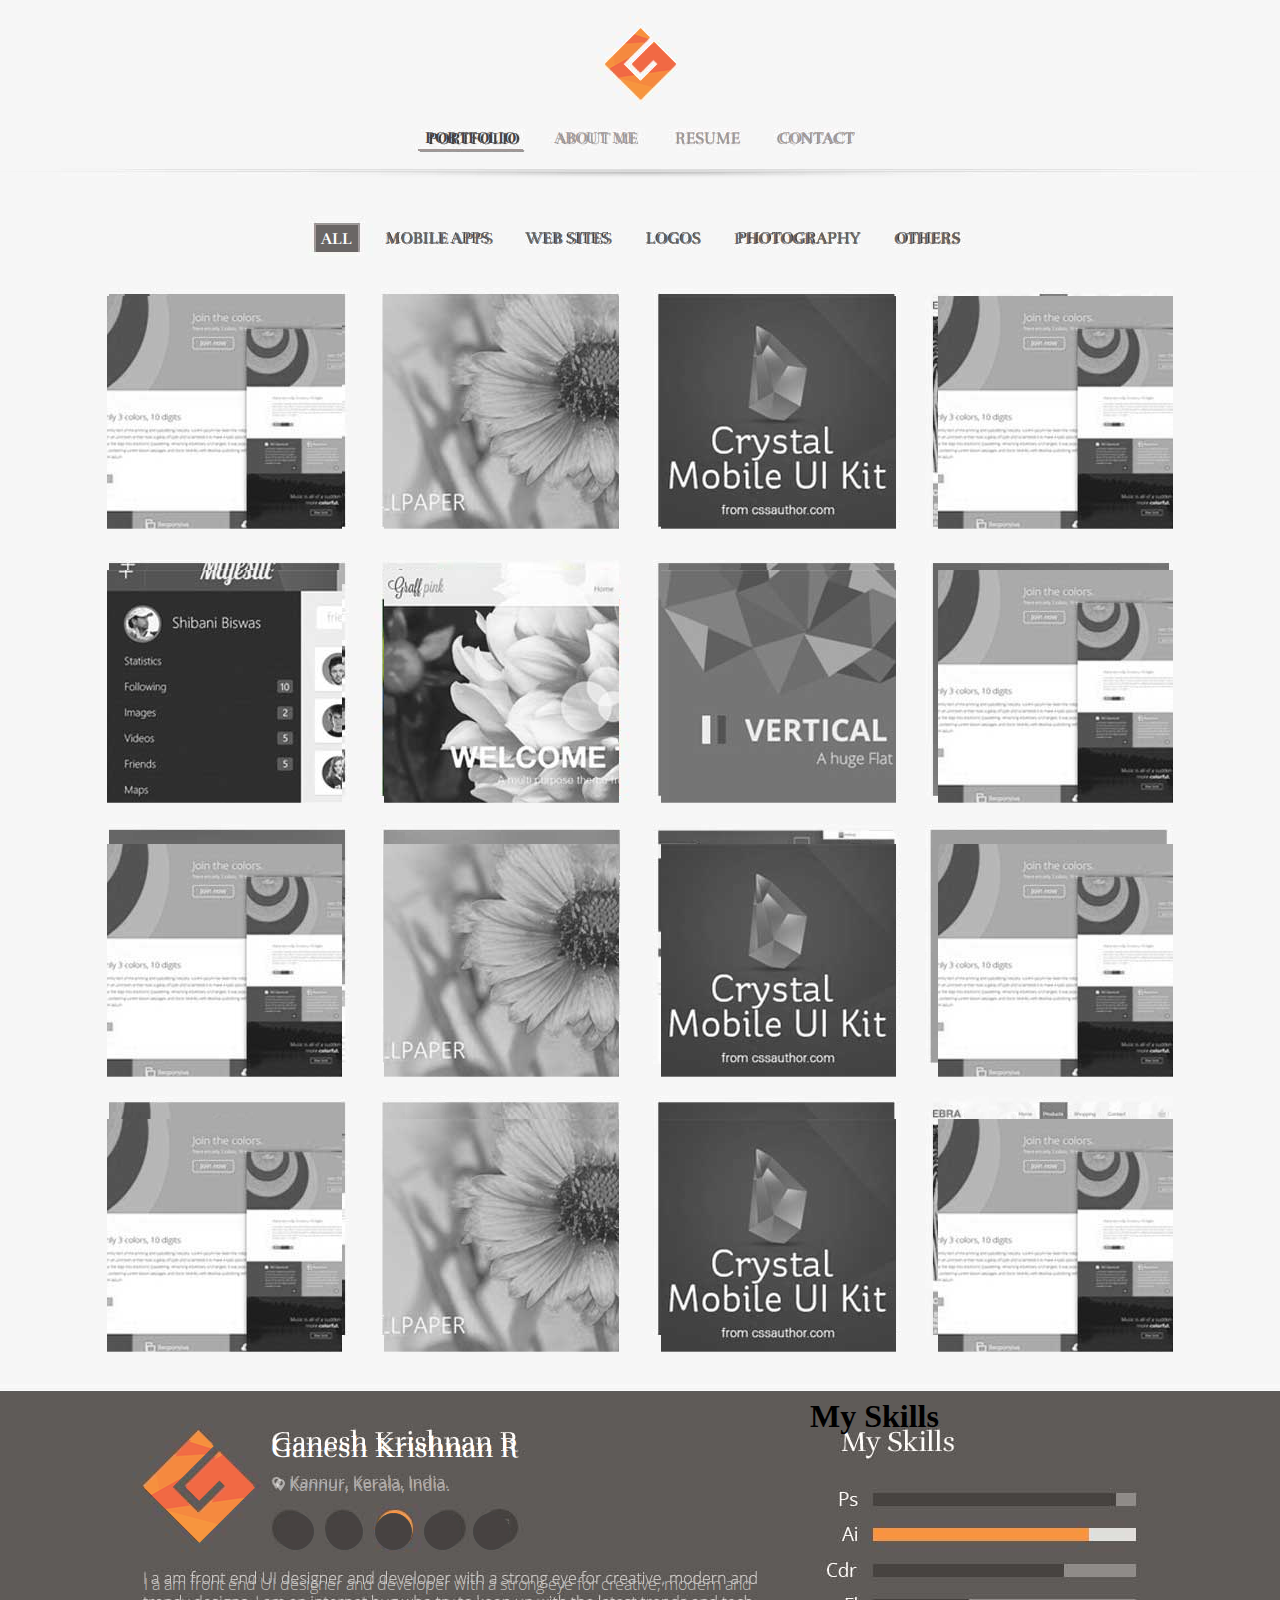
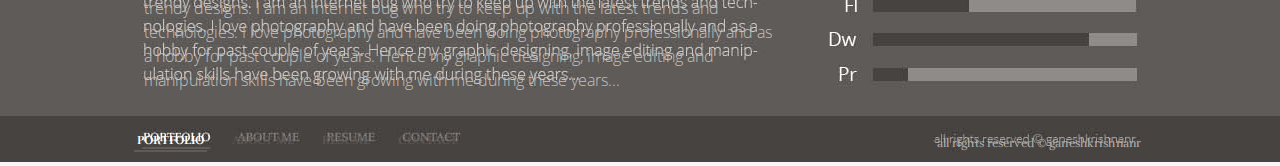
==== homework_10/index.html @ 7cc88f21 "git add" ====
<!DOCTYPE html>
<html lang="en">
<head>
    <meta charset="UTF-8">
    <meta name="viewport" content="width=device-width, initial-scale=1.0">
    <meta http-equiv="X-UA-Compatible" content="ie=edge">
    <link href="https://fonts.googleapis.com/css?family=Open+Sans:300,400|Rufina:400,700" rel="stylesheet">
    <link rel="stylesheet" href="https://use.fontawesome.com/releases/v5.4.1/css/all.css" integrity="sha384-5sAR7xN1Nv6T6+dT2mhtzEpVJvfS3NScPQTrOxhwjIuvcA67KV2R5Jz6kr4abQsz" crossorigin="anonymous">
    <link rel="stylesheet" href="./css/normalize.css">
    <link rel="stylesheet" href="./css/style.css">
    <title>Document_10</title>
</head>
<body>
    <div class="container">
        <div class="main_menu">
            <div class="logo"> <a href="javascript:void(0)"><img src="./img/Logo_main.png" alt=""></a> </div>

            <nav class="nav">
                    <ul class="nav__list">           
                        <li class="nav__item"><a href="javascript:void(0)" class="nav__link nav__link--active">Portfolio</a></li>
                        <li class="nav__item"><a href="javascript:void(0)" class="nav__link">About me</a></li>
                        <li class="nav__item"><a href="javascript:void(0)" class="nav__link">Resume</a></li>
                        <li class="nav__item"><a href="javascript:void(0)" class="nav__link">Contact</a></li>
                    </ul>
                </nav>
                <div class="line"><img src="./img/shadow_menu.png" alt=""> </div>
 </div>
        <div class="portfolio">
                <nav class="nav__portfolio">
                        <ul class="nav__list__portfolio">           
                            <li class="nav__item__portfolio"><a href="javascript:void(0)" class="nav__link__portfolio nav__link__portfolio--active">All</a></li>
                            <li class="nav__item__portfolio"><a href="javascript:void(0)" class="nav__link__portfolio">Mobile Apps</a></li>
                            <li class="nav__item__portfolio"><a href="javascript:void(0)" class="nav__link__portfolio">Web sites</a></li>
                            <li class="nav__item__portfolio"><a href="javascript:void(0)" class="nav__link__portfolio">Logos</a></li>
                            <li class="nav__item__portfolio"><a href="javascript:void(0)" class="nav__link__portfolio">Photography</a></li>
                            <li class="nav__item__portfolio"><a href="javascript:void(0)" class="nav__link__portfolio">Others</a></li>
                        </ul>
                    </nav>
                    <div class="portfolio_img">
                   <a class="link_portfolio" href="javascript:void(0)" > 
                       <img class="img_1" src="./img/img_1.jpg" alt="" >
                       <img class="hidden" src="./img/img_2.jpg" alt="" >
                    </a>
                   <a class="link_portfolio" href="javascript:void(0)" > 
                       <img class="img_1" src="./img/img_2.jpg" alt="" >
                       <img class="hidden" src="./img/img_1.jpg" alt="" >
                    </a>
                   <a class="link_portfolio" href="javascript:void(0)" > 
                       <img class="img_1" src="./img/img_3.jpg" alt="" >
                       <img class="hidden" src="./img/img_2.jpg" alt="" >
                    </a>
                  <a class="link_portfolio" href="javascript:void(0)" >
                       <img class="img_1"  src="./img/img_1.jpg" alt="" >
                       <img class="hidden" src="./img/img_2.jpg" alt="" >
                    </a>
                   <a class="link_portfolio" href="javascript:void(0)" >
                       <img class="img_1" src="./img/img_4.jpg" alt="" >
                       <img class="hidden" src="./img/img_2.jpg" alt="" >
                </a>
                  <a class="link_portfolio" href="javascript:void(0)" > 
                      <img class="img_1" src="./img/img_5.jpg" alt=""   >
                      <img class="hidden" src="./img/Layer 22.jpg" alt="" >
                    </a>
                   <a class="link_portfolio"  href="javascript:void(0)" >
                       <img class="img_1" src="./img/img_6.jpg" alt="" >
                       <img class="hidden" src="./img/img_2.jpg" alt="" ></a>
                   <a class="link_portfolio"  href="javascript:void(0)" >
                       <img  class="img_1" src="./img/img_1.jpg" alt="" >
                       <img class="hidden" src="./img/img_2.jpg" alt="" ></a>
                  <a class="link_portfolio"  href="javascript:void(0)" > 
                      <img  class="img_1" src="./img/img_1.jpg" alt="" >
                      <img class="hidden" src="./img/img_2.jpg" alt="" ></a>
                  <a class="link_portfolio"  href="javascript:void(0)" >  
                      <img class="img_1"  src="./img/img_2.jpg" alt="" >
                      <img class="hidden" src="./img/img_1.jpg" alt="" ></a>
                  <a  class="link_portfolio" href="javascript:void(0)" > 
                      <img class="img_1"  src="./img/img_3.jpg" alt="" >
                      <img class="hidden" src="./img/img_2.jpg" alt="" ></a>
                  <a class="link_portfolio"  href="javascript:void(0)" >
                       <img class="img_1"  src="./img/img_1.jpg" alt="" >
                       <img class="hidden" src="./img/img_2.jpg" alt="" ></a>
                  <a class="link_portfolio"  href="javascript:void(0)" > 
                      <img  class="img_1" src="./img/img_1.jpg" alt="" >
                      <img class="hidden" src="./img/img_2.jpg" alt="" ></a>
                  <a class="link_portfolio"  href="javascript:void(0)" > 
                       <img class="img_1"  src="./img/img_2.jpg" alt="" >
                       <img class="hidden" src="./img/img_1.jpg" alt="" ></a>
                  <a class="link_portfolio"  href="javascript:void(0)" > 
                      <img  class="img_1" src="./img/img_3.jpg" alt="" >
                      <img class="hidden" src="./img/img_2.jpg" alt="" ></a>
                  <a class="link_portfolio"  href="javascript:void(0)" >
                       <img  class="img_1" src="./img/img_1.jpg" alt="" >
                       <img class="hidden" src="./img/img_2.jpg" alt="" ></a>
            </div>
        <div class="main_footer">
<div class="ganesh">
<div class="footer_logo"><a href="javascript:void(0)"><img src="./img/logo_footer.png" alt=""> </a> </div>
<div class="ganesh_krishnam">
<h1>Ganesh Krishnan R</h1>
<p><img src="./img/location.png" alt=""> Kannur, Kerala, India.</p>
<div class="icons">
<div class="icons_circle"><a href="javascript:void(0)"><i class="fab fa-facebook-f"></i></a></div>
<div class="icons_circle"><i class="fab fa-linkedin-in"></i></div>
<div class="icons_circle"><i class="fab fa-behance"></i></div>
<div class="icons_circle"><i class="fab fa-500px"></i></div>
<div class="icons_circle"><i class="fas fa-camera"></i></div>

</div>
</div>
<div class="I_am">
    <p>I a am front end UI designer and developer with a strong eye for creative, modern and trendy designs. I am an internet bug who try to keep up with the latest trends and technologies. I love photography and have been doing photography professionally and as a hobby for past couple of years. Hence my graphic designing, image editing and manipulation skills have been growing with me during these years...</p>
</div>
</div>
<div class="skills">
<h1>My Skills</h1>
<!-- как делать диаграмму??? -->
</div>


        </div>
        <div class="last__footer">
                <nav class="nav__last_footer">
                        <ul class="nav__list__last_footer">           
                            <li class="nav__item__last_footer"><a href="javascript:void(0)" class="nav__link__last_footer nav__link__last_footer--active">Portfolio</a></li>
                            <li class="nav__item__last_footer"><a href="javascript:void(0)" class="nav__link__last_footer">About me</a></li>
                            <li class="nav__item__last_footer"><a href="javascript:void(0)" class="nav__link__last_footer">Resume</a></li>
                            <li class="nav__item__last_footer"><a href="javascript:void(0)" class="nav__link__last_footer">Contact</a></li>
                        </ul>
                </nav>
<p>all rights reserved &copy; ganeshkrishnanr</p>
                           

        </div>
    </div>
</body>
</html>
---- homework_10/css/style.css ----
/* font-family: 'Rufina', serif;
font-family: 'Open Sans', sans-serif; */
body{
    margin: 0;
    padding: 0;
    background-image: url(../img/bg_portfolio.jpg);
    background-position: top;
}
.container{
    max-width: 1066px;
    margin: 0 auto;
    /* border: 1px solid #333; */
    display: flex;
    align-items: stretch;
    flex-direction: column;
}

.main_menu{
    width: 100%;
    display: flex;
    flex-direction: column;
    align-items: center;
    padding-top: 28px;
}
.nav {

}
.nav__list {
    list-style: none;
    padding: 0;
    margin: 0;
    display: flex;
}
.nav__item {
     margin:  26px 2px 18px 2px; 
}
.nav__link {
    font-family: 'Rufina', serif;
    font-weight: 400; 
    font-size: 16px;
       line-height: 1;
       text-transform: uppercase;
    color: #a19795;
    text-decoration: none;
    letter-spacing: -0.01em;
    position: relative;
    padding: 17px;
}
.nav__link:after {
    position: absolute;
    bottom: 14px;
    left: 10px;
    width: calc(100% - 10px * 2);
    height: 2px;
    background-color: #a19795;
    display: block;
    content: '';
    opacity: 0;
    transform: translateY(30px);
    transition: .3s;
}
.nav__link--active, .nav__link:hover {
    font-weight: 700; 
    color: #474241;
}
.nav__link--active:after, .nav__link:hover:after {
    opacity: 1;
    transform: translateY(0);
}
/* ----------------- */
.portfolio {
    width: 100%;

display: flex;
justify-content: center;
flex-direction: column;
}

.nav__portfolio {
    margin:  29px auto 18px auto; 
}
.nav__list__portfolio {
    list-style: none;
    padding: 0;
    margin: 0;
    display: flex;
    
}
.nav__item__portfolio {
      
      padding: 17px 10px 12px 12px ;
}
.nav__link__portfolio {
    font-family: 'Rufina', serif;
    font-weight: 700; 
    font-size: 16px;
       line-height: 1;
       text-transform: uppercase;
    color: #6a6665;
    text-decoration: none;
    letter-spacing: 0.01em;
    position: relative;
    padding: 4px  6px  3px  5px;
  
   
}

.nav__link__portfolio--active, .nav__link__portfolio:hover {
    background: #6a6665; 

    color: #fff;
}
  /* .nav__link__portfolio--active:after, .nav__link__portfolio:hover:after {
    opacity: 1;
   
}   */

.portfolio_img{
    display: flex;
    flex-flow: row wrap;
    justify-content: space-between;
}
.portfolio_img img{

margin-top: 17px;
margin-bottom: 20px;

}
 /* .portfolio_img a:hover{ 
 border: 1px solid #444; 
 background: #474241;
}  */


.hidden{
    display: none;
}
.hidden_1{
    display: none;
}

.link_portfolio:hover .img_1{
    display:none;

}
.link_portfolio:hover .hidden{
    display: block;

}



    /* .hidd{
        display: none;
    }
    .images:hover .hidd_1{
        display: none;
    }
    .images:hover .hidd{
        display: block;
    } */


    
 /* .portfolio_img .hidden:hover .img{
                display: block;
                    }
                
 .portfolio_img .hidden:hover .hidden{
                        display: none;
                            }  */


.main_footer{
    display: flex;
    flex-direction: row;

}


.ganesh{
display: flex;
flex-direction: row;
flex-wrap: wrap;
padding: 56px 37px;
width: 59%;

}

.ganesh_krishnam{
padding: 0px 16px;



}
.ganesh_krishnam h1{
    margin: 0px;
    padding: 0px;
color: #fff;
font-size: 28px;
font-family: 'Rufina', serif;
    font-weight: 400; 
    
}
.ganesh_krishnam p{
    margin: 0px;
    padding: 12px  5px;
color: #b0adac;
font-size: 16px;
font-family: 'Open Sans', sans-serif;
    font-weight: 400; 
    
}



.icons{
    display: flex;
flex-direction: row;
}
.icons_circle{
    display: flex;
    justify-content: center;
    align-items: center;
    width: 35px;
    height: 35px;
    margin: 6px 6px;
    /* padding: 8px 10px; */
    border: 1px solid #444;
    border-radius: 50%;
    background: #474241;
}

.icons_circle a{
    text-decoration: none;
    color: #605a58;
}
.icons_circle:hover{
    background: #f79440;

}
.I_am{
    color: #c2c0bf;
    font-size: 16px;
    font-family: 'Open Sans', sans-serif;
        font-weight: 300; 
        line-height: 24px;
        letter-spacing: -0.01;

}







.last__footer{
display: flex;
flex-direction: row;
justify-content: space-between;
margin-top:-56px; 
margin-left: 17px;
color: #b3b1b1;
font-family: 'Rufina', serif;
font-weight: 400; 
font-size: 12px;
}


.nav__last_footer {

}
.nav__list__last_footer {
    list-style: none;
    padding: 0;
    margin: 0;
    display: flex;
}
.nav__item__last_footer {
     margin:  26px 2px 18px 0px; 
}
.nav__link__last_footer {
    font-family: 'Rufina', serif;
    font-weight: 400; 
    font-size: 12px;
       line-height: 1;
       text-transform: uppercase;
     
    color: #605a58;
    text-decoration: none;
    letter-spacing: -0.01em;
    position: relative;
    padding: 13px;
  
}
.nav__link__last_footer:after {
    position: absolute;
    bottom:8px;
    left: 10px;
    width: calc(100% - 10px * 2);
    height: 2px;
    background-color: #605a58;
   
    display: block;
    content: '';
    opacity: 0;
    transition: .3s;
}
.nav__link__last_footer--active, .nav__link__last_footer:hover {
    font-weight: 700; 
    color: #fff;
}
.nav__link__last_footer--active:after, .nav__link__last_footer:hover:after {
    opacity: 1;
    transform: translateY(0);}


    .last__footer p{
padding-right: 32px;
padding-top: 17px;
letter-spacing: 0.01em;

    }
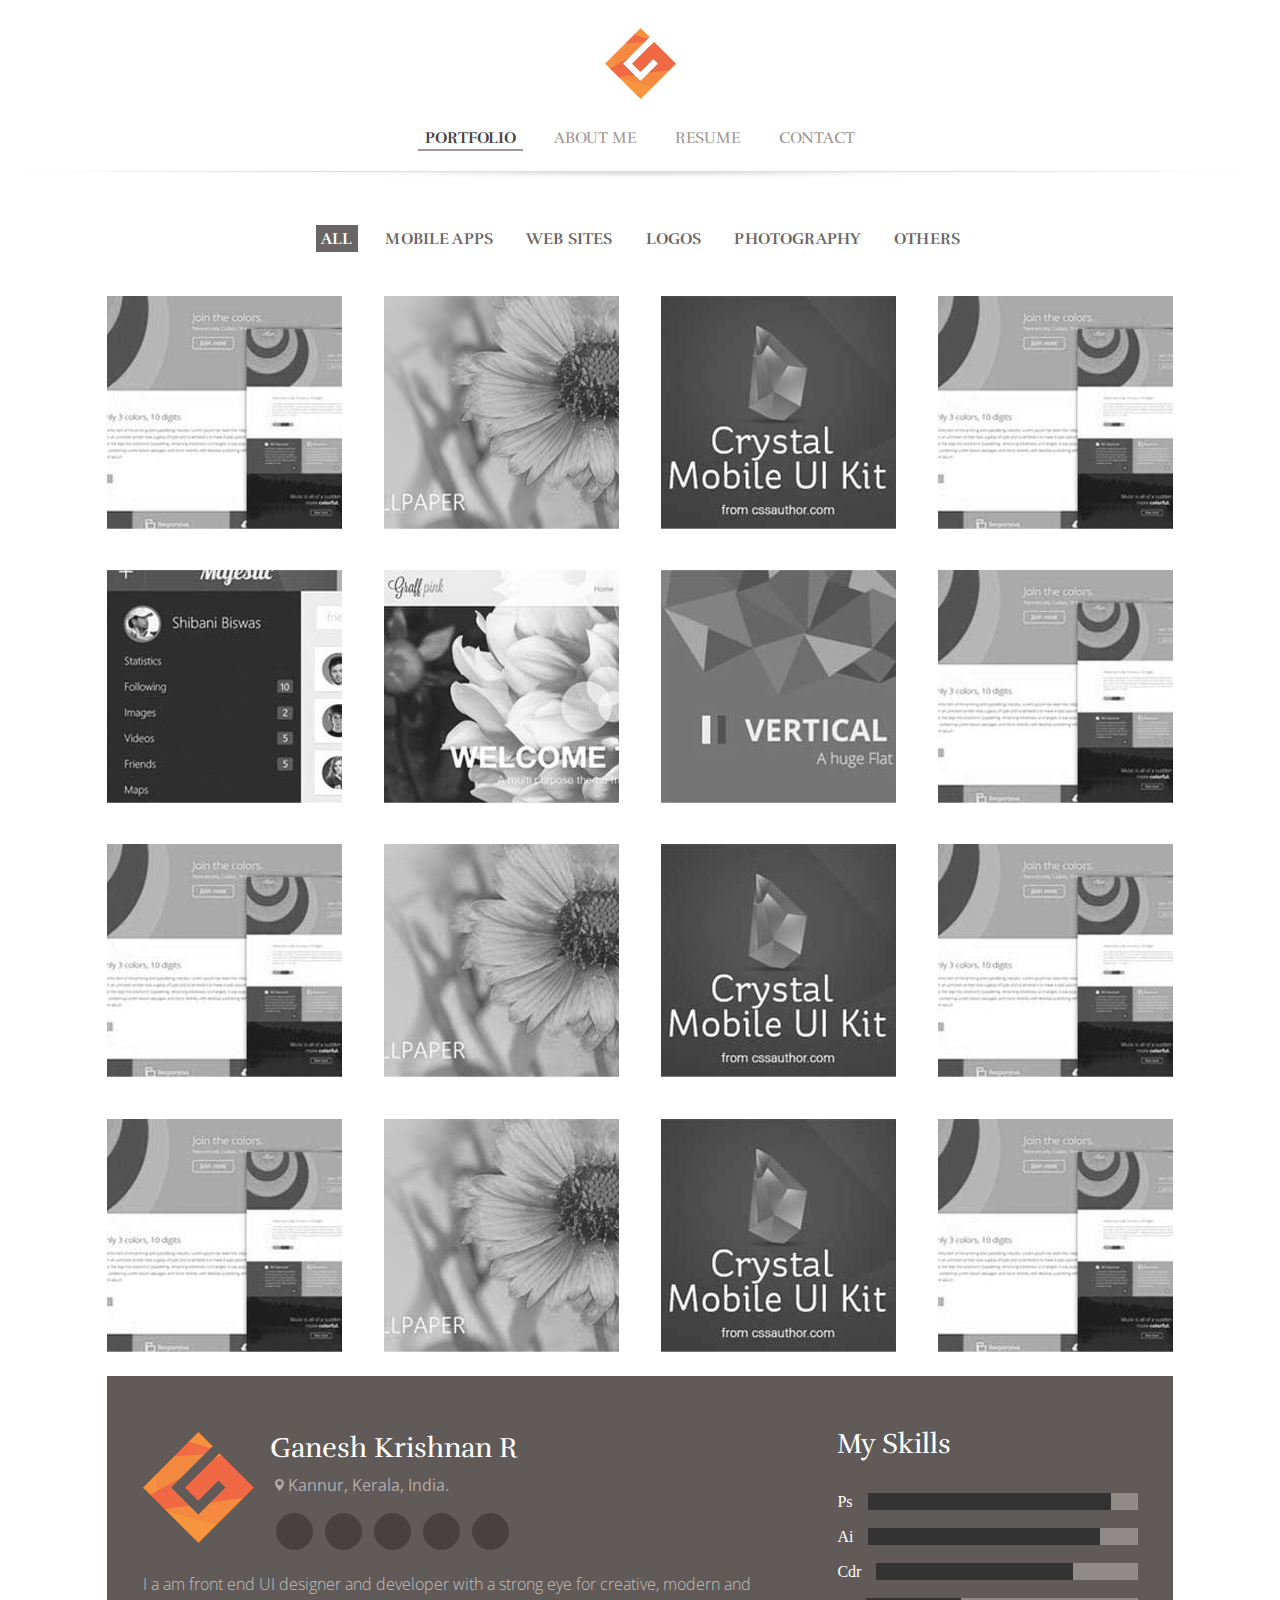
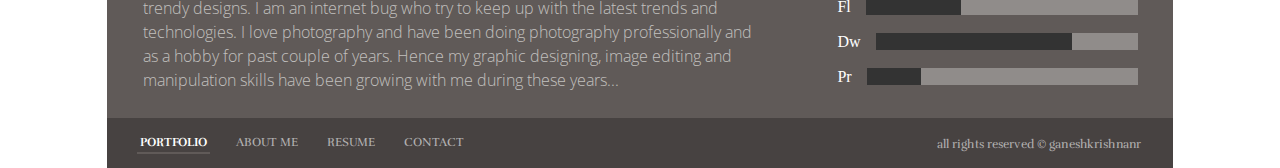
==== commit c1cf041e: "version_2" ====
--- a/homework_10/index.html
+++ b/homework_10/index.html
@@ -1,136 +1,192 @@
 <!DOCTYPE html>
 <html lang="en">
+
 <head>
     <meta charset="UTF-8">
     <meta name="viewport" content="width=device-width, initial-scale=1.0">
     <meta http-equiv="X-UA-Compatible" content="ie=edge">
     <link href="https://fonts.googleapis.com/css?family=Open+Sans:300,400|Rufina:400,700" rel="stylesheet">
-    <link rel="stylesheet" href="https://use.fontawesome.com/releases/v5.4.1/css/all.css" integrity="sha384-5sAR7xN1Nv6T6+dT2mhtzEpVJvfS3NScPQTrOxhwjIuvcA67KV2R5Jz6kr4abQsz" crossorigin="anonymous">
+    <link rel="stylesheet" href="https://use.fontawesome.com/releases/v5.4.1/css/all.css" integrity="sha384-5sAR7xN1Nv6T6+dT2mhtzEpVJvfS3NScPQTrOxhwjIuvcA67KV2R5Jz6kr4abQsz"
+        crossorigin="anonymous">
     <link rel="stylesheet" href="./css/normalize.css">
     <link rel="stylesheet" href="./css/style.css">
     <title>Document_10</title>
 </head>
+
 <body>
     <div class="container">
         <div class="main_menu">
             <div class="logo"> <a href="javascript:void(0)"><img src="./img/Logo_main.png" alt=""></a> </div>
 
             <nav class="nav">
-                    <ul class="nav__list">           
-                        <li class="nav__item"><a href="javascript:void(0)" class="nav__link nav__link--active">Portfolio</a></li>
-                        <li class="nav__item"><a href="javascript:void(0)" class="nav__link">About me</a></li>
-                        <li class="nav__item"><a href="javascript:void(0)" class="nav__link">Resume</a></li>
-                        <li class="nav__item"><a href="javascript:void(0)" class="nav__link">Contact</a></li>
+                <ul class="nav__list">
+                    <li class="nav__item"><a href="javascript:void(0)" class="nav__link nav__link--active">Portfolio</a></li>
+                    <li class="nav__item"><a href="javascript:void(0)" class="nav__link">About me</a></li>
+                    <li class="nav__item"><a href="javascript:void(0)" class="nav__link">Resume</a></li>
+                    <li class="nav__item"><a href="javascript:void(0)" class="nav__link">Contact</a></li>
+                </ul>
+            </nav>
+            <div class="line"><img src="./img/shadow_menu.png" alt=""> </div>
+        </div>
+        <div class="portfolio">
+            <nav class="nav__portfolio">
+                <ul class="nav__list__portfolio">
+                    <li class="nav__item__portfolio"><a href="javascript:void(0)" class="nav__link__portfolio nav__link__portfolio--active">All</a></li>
+                    <li class="nav__item__portfolio"><a href="javascript:void(0)" class="nav__link__portfolio">Mobile
+                            Apps</a></li>
+                    <li class="nav__item__portfolio"><a href="javascript:void(0)" class="nav__link__portfolio">Web
+                            sites</a></li>
+                    <li class="nav__item__portfolio"><a href="javascript:void(0)" class="nav__link__portfolio">Logos</a></li>
+                    <li class="nav__item__portfolio"><a href="javascript:void(0)" class="nav__link__portfolio">Photography</a></li>
+                    <li class="nav__item__portfolio"><a href="javascript:void(0)" class="nav__link__portfolio">Others</a></li>
+                </ul>
+            </nav>
+            <div class="portfolio_img">
+                <a class="link_portfolio" href="javascript:void(0)">
+                    <img class="img_1" src="./img/img_1.jpg" alt="">
+                    <img class="hidden" src="./img/img_2.jpg" alt="">
+                </a>
+                <a class="link_portfolio" href="javascript:void(0)">
+                    <img class="img_1" src="./img/img_2.jpg" alt="">
+                    <img class="hidden" src="./img/img_1.jpg" alt="">
+                </a>
+                <a class="link_portfolio" href="javascript:void(0)">
+                    <img class="img_1" src="./img/img_3.jpg" alt="">
+                    <img class="hidden" src="./img/img_2.jpg" alt="">
+                </a>
+                <a class="link_portfolio" href="javascript:void(0)">
+                    <img class="img_1" src="./img/img_1.jpg" alt="">
+                    <img class="hidden" src="./img/img_2.jpg" alt="">
+                </a>
+                <a class="link_portfolio" href="javascript:void(0)">
+                    <img class="img_1" src="./img/img_4.jpg" alt="">
+                    <img class="hidden" src="./img/img_2.jpg" alt="">
+                </a>
+                <a class="link_portfolio" href="javascript:void(0)">
+                    <img class="img_1" src="./img/img_5.jpg" alt="">
+                    <img class="hidden" src="./img/Layer 22.jpg" alt="">
+                </a>
+                <a class="link_portfolio" href="javascript:void(0)">
+                    <img class="img_1" src="./img/img_6.jpg" alt="">
+                    <img class="hidden" src="./img/img_2.jpg" alt=""></a>
+                <a class="link_portfolio" href="javascript:void(0)">
+                    <img class="img_1" src="./img/img_1.jpg" alt="">
+                    <img class="hidden" src="./img/img_2.jpg" alt=""></a>
+                <a class="link_portfolio" href="javascript:void(0)">
+                    <img class="img_1" src="./img/img_1.jpg" alt="">
+                    <img class="hidden" src="./img/img_2.jpg" alt=""></a>
+                <a class="link_portfolio" href="javascript:void(0)">
+                    <img class="img_1" src="./img/img_2.jpg" alt="">
+                    <img class="hidden" src="./img/img_1.jpg" alt=""></a>
+                <a class="link_portfolio" href="javascript:void(0)">
+                    <img class="img_1" src="./img/img_3.jpg" alt="">
+                    <img class="hidden" src="./img/img_2.jpg" alt=""></a>
+                <a class="link_portfolio" href="javascript:void(0)">
+                    <img class="img_1" src="./img/img_1.jpg" alt="">
+                    <img class="hidden" src="./img/img_2.jpg" alt=""></a>
+                <a class="link_portfolio" href="javascript:void(0)">
+                    <img class="img_1" src="./img/img_1.jpg" alt="">
+                    <img class="hidden" src="./img/img_2.jpg" alt=""></a>
+                <a class="link_portfolio" href="javascript:void(0)">
+                    <img class="img_1" src="./img/img_2.jpg" alt="">
+                    <img class="hidden" src="./img/img_1.jpg" alt=""></a>
+                <a class="link_portfolio" href="javascript:void(0)">
+                    <img class="img_1" src="./img/img_3.jpg" alt="">
+                    <img class="hidden" src="./img/img_2.jpg" alt=""></a>
+                <a class="link_portfolio" href="javascript:void(0)">
+                    <img class="img_1" src="./img/img_1.jpg" alt="">
+                    <img class="hidden" src="./img/img_2.jpg" alt=""></a>
+            </div>
+            <div class="main_footer">
+                <div class="ganesh">
+                    <div class="footer_logo"><a href="javascript:void(0)"><img src="./img/logo_footer.png" alt=""> </a>
+                    </div>
+                    <div class="ganesh_krishnam">
+                        <h1>Ganesh Krishnan R</h1>
+                        <p><img src="./img/location.png" alt=""> Kannur, Kerala, India.</p>
+                        <div class="icons">
+                            <div class="icons_circle"><a href="javascript:void(0)"><i class="fab fa-facebook-f"></i></a></div>
+                            <div class="icons_circle"><i class="fab fa-linkedin-in"></i></div>
+                            <div class="icons_circle"><i class="fab fa-behance"></i></div>
+                            <div class="icons_circle"><i class="fab fa-500px"></i></div>
+                            <div class="icons_circle"><i class="fas fa-camera"></i></div>
+
+                        </div>
+                    </div>
+                    <div class="I_am">
+                        <p>I a am front end UI designer and developer with a strong eye for creative, modern and trendy
+                            designs. I am an internet bug who try to keep up with the latest trends and technologies. I
+                            love photography and have been doing photography professionally and as a hobby for past
+                            couple of years. Hence my graphic designing, image editing and manipulation skills have
+                            been growing with me during these years...</p>
+                    </div>
+                </div>
+                <div class="skills">
+                    <h1>My Skills</h1>
+
+                    <div class="graph horizontal">
+                        <div class="graph__line">
+                            <p>Ps</p>
+                            <div class="skills__item">
+                                <div class="skills__item__value" style="width:90%; "></div>
+                            </div>
+                        </div>
+                        <div class="graph__line">
+                            <p>Ai</p>
+                            <div class="skills__item">
+                                <div class="skills__item__value" style="width:86%; "></div>
+                            </div>
+                        </div>
+                        <div class="graph__line">
+                            <p>Cdr</p>
+                            <div class="skills__item">
+                                <div class="skills__item__value" style="width:75%; "></div>
+                            </div>
+                        </div>
+
+
+
+                        <div class="graph__line">
+                            <p>Fl</p>
+                            <div class="skills__item">
+                                <div class="skills__item__value" style="width:35%; "></div>
+                            </div>
+                        </div>
+                        <div class="graph__line">
+                            <p>Dw</p>
+                            <div class="skills__item">
+                                <div class="skills__item__value" style="width:75%; "></div>
+                            </div>
+                        </div>
+
+                        <div class="graph__line">
+                            <p>Pr</p>
+                            <div class="skills__item">
+                                <div class="skills__item__value" style="width:20%; "></div>
+                            </div>
+                        </div>
+                    </div>
+
+                    <!-- как делать диаграмму??? -->
+                </div>
+
+
+            </div>
+            <div class="last__footer">
+                <nav class="nav__last_footer">
+                    <ul class="nav__list__last_footer">
+                        <li class="nav__item__last_footer"><a href="javascript:void(0)" class="nav__link__last_footer nav__link__last_footer--active">Portfolio</a></li>
+                        <li class="nav__item__last_footer"><a href="javascript:void(0)" class="nav__link__last_footer">About
+                                me</a></li>
+                        <li class="nav__item__last_footer"><a href="javascript:void(0)" class="nav__link__last_footer">Resume</a></li>
+                        <li class="nav__item__last_footer"><a href="javascript:void(0)" class="nav__link__last_footer">Contact</a></li>
                     </ul>
                 </nav>
-                <div class="line"><img src="./img/shadow_menu.png" alt=""> </div>
- </div>
-        <div class="portfolio">
-                <nav class="nav__portfolio">
-                        <ul class="nav__list__portfolio">           
-                            <li class="nav__item__portfolio"><a href="javascript:void(0)" class="nav__link__portfolio nav__link__portfolio--active">All</a></li>
-                            <li class="nav__item__portfolio"><a href="javascript:void(0)" class="nav__link__portfolio">Mobile Apps</a></li>
-                            <li class="nav__item__portfolio"><a href="javascript:void(0)" class="nav__link__portfolio">Web sites</a></li>
-                            <li class="nav__item__portfolio"><a href="javascript:void(0)" class="nav__link__portfolio">Logos</a></li>
-                            <li class="nav__item__portfolio"><a href="javascript:void(0)" class="nav__link__portfolio">Photography</a></li>
-                            <li class="nav__item__portfolio"><a href="javascript:void(0)" class="nav__link__portfolio">Others</a></li>
-                        </ul>
-                    </nav>
-                    <div class="portfolio_img">
-                   <a class="link_portfolio" href="javascript:void(0)" > 
-                       <img class="img_1" src="./img/img_1.jpg" alt="" >
-                       <img class="hidden" src="./img/img_2.jpg" alt="" >
-                    </a>
-                   <a class="link_portfolio" href="javascript:void(0)" > 
-                       <img class="img_1" src="./img/img_2.jpg" alt="" >
-                       <img class="hidden" src="./img/img_1.jpg" alt="" >
-                    </a>
-                   <a class="link_portfolio" href="javascript:void(0)" > 
-                       <img class="img_1" src="./img/img_3.jpg" alt="" >
-                       <img class="hidden" src="./img/img_2.jpg" alt="" >
-                    </a>
-                  <a class="link_portfolio" href="javascript:void(0)" >
-                       <img class="img_1"  src="./img/img_1.jpg" alt="" >
-                       <img class="hidden" src="./img/img_2.jpg" alt="" >
-                    </a>
-                   <a class="link_portfolio" href="javascript:void(0)" >
-                       <img class="img_1" src="./img/img_4.jpg" alt="" >
-                       <img class="hidden" src="./img/img_2.jpg" alt="" >
-                </a>
-                  <a class="link_portfolio" href="javascript:void(0)" > 
-                      <img class="img_1" src="./img/img_5.jpg" alt=""   >
-                      <img class="hidden" src="./img/Layer 22.jpg" alt="" >
-                    </a>
-                   <a class="link_portfolio"  href="javascript:void(0)" >
-                       <img class="img_1" src="./img/img_6.jpg" alt="" >
-                       <img class="hidden" src="./img/img_2.jpg" alt="" ></a>
-                   <a class="link_portfolio"  href="javascript:void(0)" >
-                       <img  class="img_1" src="./img/img_1.jpg" alt="" >
-                       <img class="hidden" src="./img/img_2.jpg" alt="" ></a>
-                  <a class="link_portfolio"  href="javascript:void(0)" > 
-                      <img  class="img_1" src="./img/img_1.jpg" alt="" >
-                      <img class="hidden" src="./img/img_2.jpg" alt="" ></a>
-                  <a class="link_portfolio"  href="javascript:void(0)" >  
-                      <img class="img_1"  src="./img/img_2.jpg" alt="" >
-                      <img class="hidden" src="./img/img_1.jpg" alt="" ></a>
-                  <a  class="link_portfolio" href="javascript:void(0)" > 
-                      <img class="img_1"  src="./img/img_3.jpg" alt="" >
-                      <img class="hidden" src="./img/img_2.jpg" alt="" ></a>
-                  <a class="link_portfolio"  href="javascript:void(0)" >
-                       <img class="img_1"  src="./img/img_1.jpg" alt="" >
-                       <img class="hidden" src="./img/img_2.jpg" alt="" ></a>
-                  <a class="link_portfolio"  href="javascript:void(0)" > 
-                      <img  class="img_1" src="./img/img_1.jpg" alt="" >
-                      <img class="hidden" src="./img/img_2.jpg" alt="" ></a>
-                  <a class="link_portfolio"  href="javascript:void(0)" > 
-                       <img class="img_1"  src="./img/img_2.jpg" alt="" >
-                       <img class="hidden" src="./img/img_1.jpg" alt="" ></a>
-                  <a class="link_portfolio"  href="javascript:void(0)" > 
-                      <img  class="img_1" src="./img/img_3.jpg" alt="" >
-                      <img class="hidden" src="./img/img_2.jpg" alt="" ></a>
-                  <a class="link_portfolio"  href="javascript:void(0)" >
-                       <img  class="img_1" src="./img/img_1.jpg" alt="" >
-                       <img class="hidden" src="./img/img_2.jpg" alt="" ></a>
-            </div>
-        <div class="main_footer">
-<div class="ganesh">
-<div class="footer_logo"><a href="javascript:void(0)"><img src="./img/logo_footer.png" alt=""> </a> </div>
-<div class="ganesh_krishnam">
-<h1>Ganesh Krishnan R</h1>
-<p><img src="./img/location.png" alt=""> Kannur, Kerala, India.</p>
-<div class="icons">
-<div class="icons_circle"><a href="javascript:void(0)"><i class="fab fa-facebook-f"></i></a></div>
-<div class="icons_circle"><i class="fab fa-linkedin-in"></i></div>
-<div class="icons_circle"><i class="fab fa-behance"></i></div>
-<div class="icons_circle"><i class="fab fa-500px"></i></div>
-<div class="icons_circle"><i class="fas fa-camera"></i></div>
-
-</div>
-</div>
-<div class="I_am">
-    <p>I a am front end UI designer and developer with a strong eye for creative, modern and trendy designs. I am an internet bug who try to keep up with the latest trends and technologies. I love photography and have been doing photography professionally and as a hobby for past couple of years. Hence my graphic designing, image editing and manipulation skills have been growing with me during these years...</p>
-</div>
-</div>
-<div class="skills">
-<h1>My Skills</h1>
-<!-- как делать диаграмму??? -->
-</div>
+                <p>all rights reserved &copy; ganeshkrishnanr</p>
 
 
+            </div>
         </div>
-        <div class="last__footer">
-                <nav class="nav__last_footer">
-                        <ul class="nav__list__last_footer">           
-                            <li class="nav__item__last_footer"><a href="javascript:void(0)" class="nav__link__last_footer nav__link__last_footer--active">Portfolio</a></li>
-                            <li class="nav__item__last_footer"><a href="javascript:void(0)" class="nav__link__last_footer">About me</a></li>
-                            <li class="nav__item__last_footer"><a href="javascript:void(0)" class="nav__link__last_footer">Resume</a></li>
-                            <li class="nav__item__last_footer"><a href="javascript:void(0)" class="nav__link__last_footer">Contact</a></li>
-                        </ul>
-                </nav>
-<p>all rights reserved &copy; ganeshkrishnanr</p>
-                           
+</body>
 
-        </div>
-    </div>
-</body>
 </html>--- a/homework_10/css/style.css
+++ b/homework_10/css/style.css
@@ -3,13 +3,12 @@
 body{
     margin: 0;
     padding: 0;
-    background-image: url(../img/bg_portfolio.jpg);
+    /* background-image: url(../img/bg_portfolio.jpg); */
     background-position: top;
 }
 .container{
     max-width: 1066px;
     margin: 0 auto;
-    /* border: 1px solid #333; */
     display: flex;
     align-items: stretch;
     flex-direction: column;
@@ -110,10 +109,7 @@
 
     color: #fff;
 }
-  /* .nav__link__portfolio--active:after, .nav__link__portfolio:hover:after {
-    opacity: 1;
-   
-}   */
+
 
 .portfolio_img{
     display: flex;
@@ -126,10 +122,6 @@
 margin-bottom: 20px;
 
 }
- /* .portfolio_img a:hover{ 
- border: 1px solid #444; 
- background: #474241;
-}  */
 
 
 .hidden{
@@ -150,28 +142,10 @@
 
 
 
-    /* .hidd{
-        display: none;
-    }
-    .images:hover .hidd_1{
-        display: none;
-    }
-    .images:hover .hidd{
-        display: block;
-    } */
-
-
-    
- /* .portfolio_img .hidden:hover .img{
-                display: block;
-                    }
-                
- .portfolio_img .hidden:hover .hidden{
-                        display: none;
-                            }  */
-
-
 .main_footer{
+
+    background: #605a58;
+    min-height: 330px;
     display: flex;
     flex-direction: row;
 
@@ -179,11 +153,12 @@
 
 
 .ganesh{
+    box-sizing: border-box;
 display: flex;
 flex-direction: row;
 flex-wrap: wrap;
-padding: 56px 37px;
-width: 59%;
+padding: 56px 37px 10px 36px;
+width: 74%;
 
 }
 
@@ -225,7 +200,6 @@
     width: 35px;
     height: 35px;
     margin: 6px 6px;
-    /* padding: 8px 10px; */
     border: 1px solid #444;
     border-radius: 50%;
     background: #474241;
@@ -248,6 +222,74 @@
         letter-spacing: -0.01;
 
 }
+.skills{
+box-sizing: border-box;
+padding: 33px 35px 0px 35px;
+    width: 39%;
+
+
+}
+.skills h1{
+    color: #fff;
+    font-size: 28px;
+    font-family: 'Rufina', serif;
+    font-weight: 400; 
+
+}
+
+
+.graph{
+    padding: 14px 0px;
+    margin-left: 0px;
+  }
+
+  .graph__line{
+display: flex;
+flex-direction: row;
+padding-left: 0px;
+margin-left: 0px;
+margin-bottom: 18px;
+height:17px;
+
+
+  }
+  .graph__line p{
+    margin: 0px;
+  padding-right: 15px;
+    padding-left: 0px;
+    color: #fff;
+  }
+
+
+
+ 
+ .skills__item{
+    width: 100%;
+    color: #fff;
+    padding: 0px;
+    background-color: #908c8a;
+
+  }
+.skills__item__value{
+padding: 0px;
+margin: 0px;
+background: #333;
+height:100%;
+
+}
+
+
+ .skills__item:hover{
+    background-color: #dfdede;  
+  }
+  .skills__item:hover .skills__item__value{
+    background-color: #f79440;  
+  } 
+     
+
+ .horizontal .item{
+    text-align: right;
+  }
 
 
 
@@ -259,12 +301,13 @@
 display: flex;
 flex-direction: row;
 justify-content: space-between;
-margin-top:-56px; 
-margin-left: 17px;
+padding-left: 17px;
 color: #b3b1b1;
 font-family: 'Rufina', serif;
 font-weight: 400; 
 font-size: 12px;
+background: #474241;
+    min-height: 30px;
 }
 
 
@@ -278,7 +321,7 @@
     display: flex;
 }
 .nav__item__last_footer {
-     margin:  26px 2px 18px 0px; 
+    margin: 18px 0px 18px 3px;
 }
 .nav__link__last_footer {
     font-family: 'Rufina', serif;
@@ -287,7 +330,7 @@
        line-height: 1;
        text-transform: uppercase;
      
-    color: #605a58;
+    color: #b3b1b1;
     text-decoration: none;
     letter-spacing: -0.01em;
     position: relative;
@@ -318,7 +361,7 @@
 
     .last__footer p{
 padding-right: 32px;
-padding-top: 17px;
+padding-top: 8px;
 letter-spacing: 0.01em;
 
     }
